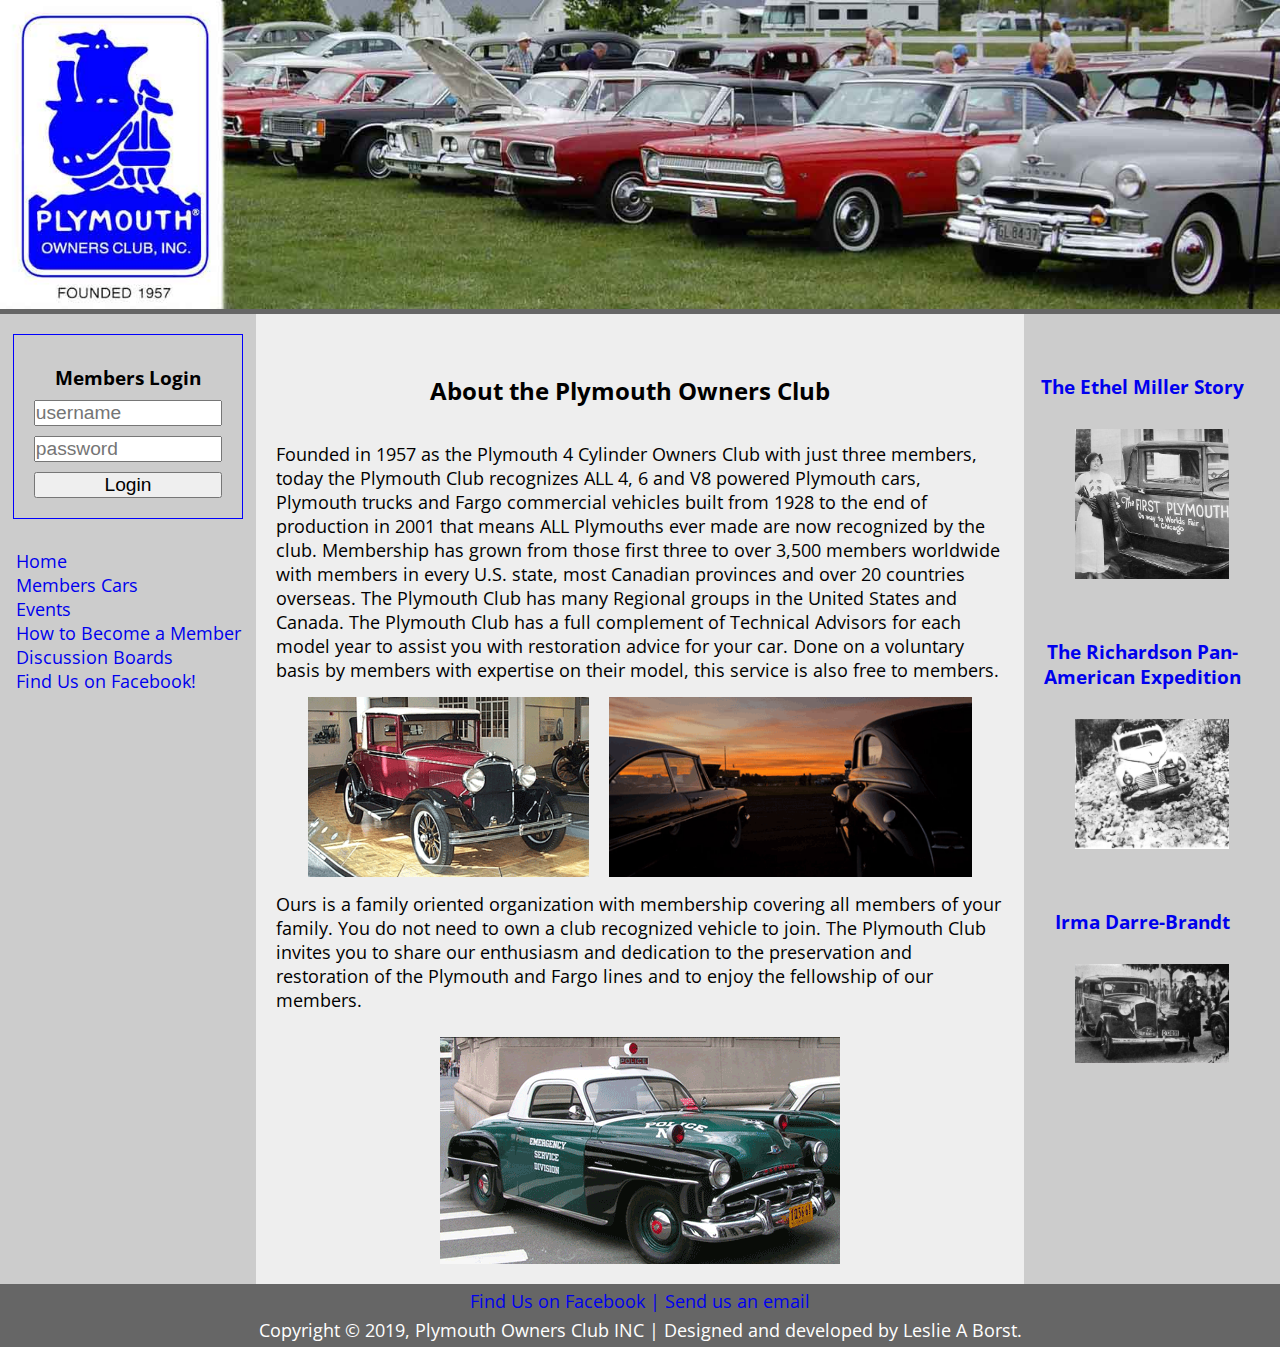
==== index.html @ c784843d "first commit Plymouth Car Club" ====
<!doctype html>
<html lang="en">
	<head>
		<meta charset="UTF-8">
		<meta name="viewport" content="width=device-width,initial-scale=1.0">
		<link href="https://fonts.googleapis.com/css?family=Open+Sans" rel="stylesheet">
		<link rel="stylesheet" type="text/css" href="css/style.css">
	
		<title>Plymouth Owners Club</title>
		
	</head>

	
	<body>
		<div class="wrapper">
			<header class="header">
				<img class ="header-img" src="images/headerimage2.jpg" title="Plymouth Owners Club Founded 1957" alt="Plymouth Owners Club logo and a lineup of classic cars.">
			</header>

			<section class="content">
				<div class="columns">
					<main class="main">
						<h2>About the Plymouth Owners Club</h2>
						<p>
								Founded in 1957 as the Plymouth 4 Cylinder Owners Club with just three members, today the Plymouth Club recognizes ALL 4, 6 and V8 powered Plymouth cars, Plymouth trucks and Fargo commercial vehicles built from 1928 to the end of production in 2001 that means ALL Plymouths ever made are now recognized by the club. 
								Membership has grown from those first three to over 3,500 members worldwide with members in every U.S. state, most Canadian provinces and over 20 countries overseas. The Plymouth Club has many Regional groups in the United States and Canada.
								
								The Plymouth Club has a full complement of Technical Advisors for each model year to assist you with restoration advice for your car. Done on a voluntary basis by members with expertise on their model, this service is also free to members.
						</p>
						<div id="double">
							<img src="images/first.png">
							<img src="images/sunset.png">
							
						</div>
						<p>
							Ours is a family oriented organization with membership covering all members of your family. 
							You do not need to own a club recognized vehicle to join. The Plymouth Club invites you to share our enthusiasm and dedication to the preservation and restoration of the Plymouth and Fargo lines and to enjoy the fellowship of our members.
						</p>
						<div id="single">
							<img src="images/policecar.png">
						</div>
						
					</main>
					<aside class="sidebar-left">
							<form class="login-form" method="post" action="#">
								<h3>Members Login</h3>

								<input type="username" name="username" placeholder="username" >
								<input type="password" name="password" placeholder="password" >

								<button type="submit" class="btn">Login</button>
							</form>
						
						<nav>
							<ul>
								<li><a href="index.html">Home</a></li>
								<li><a href="membercars.html">Members Cars</a></li>
								<li><a href="events.html">Events</a></li>
								<li><a href="howto.html">How to Become a Member</a></li>
								<li><a href="discuss.html">Discussion Boards</a></li>
								<li><a href="https://www.facebook.com/groups/POCNational/" target="_blank">Find Us on Facebook!</a></li>
							</ul>
						</nav>
						
					</aside>

					<aside class="sidebar-right">
						
						<h3><a href="ethal.html" target="_blank">The Ethel Miller Story</a></h3>
						
						<img src="images/miller.jpg">
							
						<h3><a href="richardson.html" target="_blank">The Richardson Pan-American Expedition</a></h3>
						
						<img src="images/panam.jpg">
							
						
						<h3><a href="irma.html" target="_blank">Irma Darre-Brandt</a></h3>
						
						<img src="images/Irma.jpg">
							
						
					</aside>
				</div>
			</section>

			<footer class="footer">
				<p>
					<a href="https://www.facebook.com/groups/POCNational/">Find Us on Facebook |</a>
					<a href="mailto:join@plymouthowners.club"> Send us an email</a>
				</p>
				<p>
					Copyright &copy; 2019, Plymouth Owners Club INC | Designed and developed by Leslie A Borst.
				</p>
			</footer>
		</div>
	</body>
</html>
---- css/style.css ----
html {
    box-sizing: border-box;
    min-height: 100%;
}

body {
  font-family: 'Open Sans', sans-serif;
  color: black;
} 

*,
*:before,
*:after {
    box-sizing: inherit;
    margin: 0;
    padding: 0;
}

.wrapper{
  min-height: 100vh;
  background: #ccc;
  width: 100%;
  display: flex;
  flex-direction: column;
  margin: 0 auto;
}

.header {
  background: #666;
  color: #fff;
  align-self: center;
  width: 100%;
  height: auto;
}

.footer {
  background: #666;
  color: #fff;
  align-items: center;
  width: 100%;
  height: auto;
}
footer p {
  text-align: center;
}

/* LINK STYLES / NAV STYLES */

a:link {
  text-decoration: none;
}

a:visited {
  color: #0100fe;
  text-decoration: none;
}

a:hover,
a:focus {
    color: darkcyan;
    text-decoration: underline;
}

.active,
a:active {
    color: orangered;
    background-color: white;
    padding: 2px;
    text-decoration: underline;
}

nav li {
  list-style-type: none;
  font-size: 18px;
}

nav {
  margin-top: 10px;
}

 /* MAIN CONTENT STYLES */

.content {
  display: flex;
  flex: 1;
  background: #999;
  color: #000; 
}
.columns {
  display: flex;
  flex:1;
}
.main {
  flex: 1;
  order: 2;
  background: #eee;
  display: flex;
  flex-direction: column;
  width: 60%;
}

h1, h2, h3, h4 {
  text-align: center;
  padding: 10px;
  margin: 50px 20px 20px 0px;
}

p {
  font-size: 18px;
  margin: 5px 20px 5px 20px;
  text-align: left;
}

.etheldiv {
  display: flex;
  align-content: center;
  flex-direction: row;
  align-items: center;
}

.etheldivtwo {
  display: flex;
  align-content: center;
  flex-direction: row;
  align-self: center;
}

.panamdiv {
  display: flex;
  align-content: center;
  flex-direction: row;
  align-items: center;
  justify-content: space-around;
}

.anchor {
  text-align: center;
  font-weight: bold;
  font-size: 18px;
  background: #ccc;
  padding: 5px;
  margin: 10px;
}

/*LEFT SIDEBAR STYLES*/

.sidebar-left{
  width: 20%;
  background: #ccc;
  order: 1;
  display: flex;
  flex-direction: column;
  align-items: center;  
}

#meet {
  border-radius: 50%;
  margin: 20px;
}

h4 em {
  text-align: center;
}

.caps {
  font-variant: small-caps;
}

/*RIGHT SIDEBAR STYLES*/

.sidebar-right{ 
  width: 20%;
  order: 3;
  background: #ccc;
  display: flex;
  flex-direction: column;
  align-items: center;
   
}

/*HEADER STYLES*/

.header-img {
  padding: 0;
  width: 100%;
  height: auto;
}

/* IMAGE STYLES*/

#double img {
  height: 200px;
  width: 0 auto;
  padding: 10px;
}

.sidebar-right img {
  width: 60%;
  height: auto;
}
#double {
  display: flex;
  flex-direction: row;
  flex-wrap: nowrap;
  align-content: center;
  justify-content: center;
}

#single {
  display: flex;
  align-self: center;
  margin: 20px;
}

.first,
.cars  {
  width: 325px;
  height: auto;
  align-self: center;
  margin: 0;
  padding: 0;
}

.cars {
  margin-top: 15px;
}

#first {
  width: 400px;
  height: auto;
  align-self: center;
  margin: 10px;
  padding: 0;
}

.event {
  display: flex;
  flex-direction: column;
  align-self: center;
}


figure {
  margin: 0px 20px 0px 20px;
  padding: 0;
  border: solid black 1px;
  background-color: white;
}

figcaption {
  font-size: 12px;
  margin: 0px 10px 10px 10px;
}



/* LOGIN FORM / LOGOUT STYLES */

.login-form {
  display: flex;
  flex-direction: column;
  justify-content: center;
  border: 1px solid #0100fe;
  padding: 20px;
  box-sizing: border-box;
  margin: 20px;
  width: 90%;
}

.login-form input {
  margin-bottom: 10px;
  font-size: 1.2em;
}

.login-form button {
  font-size: 1.2em;
}

form h3 {
  margin: 0;
}

#register {
  width: auto;
  height: auto;
  display: flex;
  flex-direction: column;
  justify-content: center;
  margin: 10px;
  padding: 5px;
}

#meminfo {
  justify-content: center;
  margin: 5px;
  padding: 5px;
  flex-direction: row;
}

#register fieldset {
  margin: 15px 0px 15px 0px;
  width: auto;
  display: flex;
  align-self: center;
}

#register legend {
  border: 1px solid #000000;
  background:#0100fe;
  color: #ffffff;
  padding: 3px;
  margin: 10px;
  font-variant: small-caps;
  font-size: 18px;
}

#register input {
  margin: 2.5px 5px 2.5px 5px;
}

#register label {
  margin: 2.5px 5px 2.5px 5px;
  font-weight: bold;
  font-variant: small-caps;
  font-size: 16px;
}

#register button {
  align-self: center;
  font-size: 20px;
  width: 200px;
  padding: 5px;
  margin: 5px;
  box-shadow: 2px 2px 4px #000000;
  color: #ffffff;
  background: #0100fe;
  border: none;
}

#register button:hover,
a:focus {
  color: white;
  text-decoration: underline;

}

#register button:active {
  text-decoration: underline;
  box-shadow: none;
}

/* DISCUSSION BOARD NOTICE STYLES*/

#important {
  box-shadow: 3px 3px 5px #000000;
  width: 600px;
  align-self: center;
  margin: 50px 0px 50px 0px;
  border: 2px dashed red;
}

#important h2 {
  color: #0100fe;
}

#important p {
  color: darkred;
}

.mem-reg {
  border: 1px solid #0100fe;
  display: flex;
  flex-direction: column;
  width: 40%;
  align-items: center;
  align-self: center;
}

.mem-reg input {
  width: 50%;
  margin: 10px;
  font-size: 1.2em;
}

.mem-reg button {
  width: 50%;
  margin: 10px;
  font-size: 1.2em;
}

/* LINK GALLERY STYLES */

.gallery {
  padding: 10px;
  display: flex;
  flex-flow: row;
  flex-direction: row;
  flex-wrap: wrap;
  justify-content: center;
}

.links img {
  display: flex;
  flex: auto;
  max-width: 350px;
  height: auto;
  margin: 5px;
}

/* OFFICERS/REGIONAL PAGES */

.letter {
  display: flex;
  flex-direction: row;
  margin: 5px;
}

#right img {
  max-width: 200px;
  height: auto;
}

#right ul {
  padding: 5px 30px;
}

#right{
  width: 60%;
  margin: 5px;
  background: white;
}

#left {
  width: 40%;
  margin: 5px;
  background: lightgoldenrodyellow;
}

#left h5 {
  margin: 10px;
}

.club p {
  text-align: center;
}

.club h3 {
  margin: 5px;
}

.officers,
.carsgallery {
  display: flex;
  flex-direction: row;
  flex-wrap: wrap;
  justify-content: space-around;
}

.addy, .club {
  padding: 5px;
  margin:5px;
  border: 1px dotted #0100fe;
  border-radius: 15px;
  background: white;
}

.addy h3 {
  margin: 5px;
  color: #0100fe;
  font-variant: small-caps;
  padding: 5px;
}

.addy p{
  text-align: center;
  padding: 5px;
  margin: 5px;
}
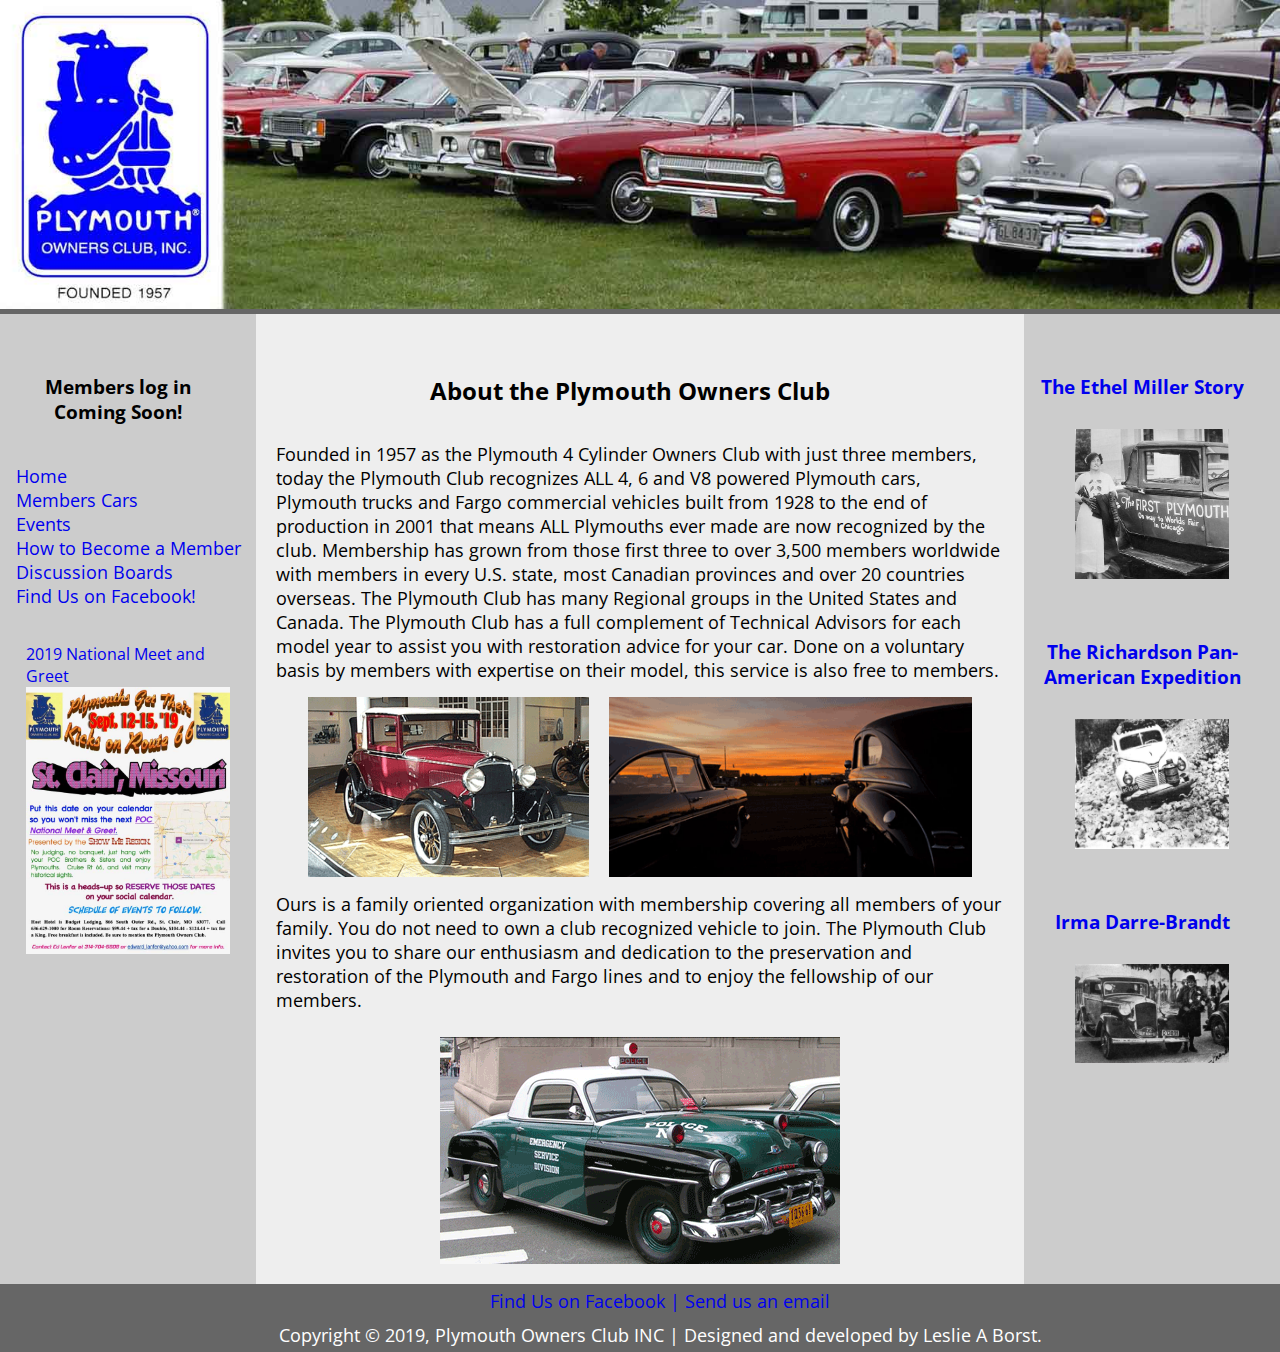
==== commit 555e5136: "image updates and spelling error fixes" ====
--- a/index.html
+++ b/index.html
@@ -42,14 +42,15 @@
 						
 					</main>
 					<aside class="sidebar-left">
-							<form class="login-form" method="post" action="#">
+							<h3>Members log in Coming Soon!</h3>
+						<!-- <form class="login-form" method="post" action="#">
 								<h3>Members Login</h3>
-
+								LOGIN AND REROUTE TO MEMBERS/MEMINDEX.HTML
 								<input type="username" name="username" placeholder="username" >
 								<input type="password" name="password" placeholder="password" >
 
 								<button type="submit" class="btn">Login</button>
-							</form>
+							</form> -->
 						
 						<nav>
 							<ul>
@@ -61,7 +62,10 @@
 								<li><a href="https://www.facebook.com/groups/POCNational/" target="_blank">Find Us on Facebook!</a></li>
 							</ul>
 						</nav>
-						
+						<div style="display:flex; flex-direction:column; align-items:center;width:80%; height:auto; margin-top:35px;">		
+							<a href="events.html">2019 National Meet and Greet</a>	
+							<img src="images/2019-POC-Sept.jpg" width="100%" title="2019 National Meet and Greet" alt="2019 National Meet and Greet">
+						</div>	
 					</aside>
 
 					<aside class="sidebar-right">
--- a/css/style.css
+++ b/css/style.css
@@ -36,12 +36,16 @@
 .footer {
   background: #666;
   color: #fff;
-  align-items: center;
   width: 100%;
   height: auto;
-}
-footer p {
+  display: flex;
+  flex-direction: column;
+  justify-content: center;
+  align-self: center;
+}
+.footer p {
   text-align: center;
+  width: 100%;
 }
 
 /* LINK STYLES / NAV STYLES */
@@ -141,10 +145,13 @@
   padding: 5px;
   margin: 10px;
 }
+.caps {
+  font-variant: small-caps;
+}
 
 /*LEFT SIDEBAR STYLES*/
 
-.sidebar-left{
+.sidebar-left {
   width: 20%;
   background: #ccc;
   order: 1;
@@ -153,22 +160,10 @@
   align-items: center;  
 }
 
-#meet {
-  border-radius: 50%;
-  margin: 20px;
-}
-
-h4 em {
-  text-align: center;
-}
-
-.caps {
-  font-variant: small-caps;
-}
 
 /*RIGHT SIDEBAR STYLES*/
 
-.sidebar-right{ 
+.sidebar-right { 
   width: 20%;
   order: 3;
   background: #ccc;
@@ -188,24 +183,26 @@
 
 /* IMAGE STYLES*/
 
-#double img {
+.sidebar-right > img {
+  width: 60%;
+  height: auto;
+}
+
+
+#double {
+  display: flex;
+  flex-direction: row;
+  flex-wrap: nowrap;
+  align-content: center;
+  justify-content: center;
+}
+
+#double > img {
   height: 200px;
   width: 0 auto;
   padding: 10px;
 }
 
-.sidebar-right img {
-  width: 60%;
-  height: auto;
-}
-#double {
-  display: flex;
-  flex-direction: row;
-  flex-wrap: nowrap;
-  align-content: center;
-  justify-content: center;
-}
-
 #single {
   display: flex;
   align-self: center;
@@ -239,6 +236,14 @@
   align-self: center;
 }
 
+.meet {
+  display: flex;
+  flex-direction: column;
+  align-items: center;
+  width: 80%;
+  height: auto;
+  margin-top: 35px;
+}
 
 figure {
   margin: 0px 20px 0px 20px;
@@ -254,7 +259,7 @@
 
 
 
-/* LOGIN FORM / LOGOUT STYLES */
+/* FORM STYLES */
 
 .login-form {
   display: flex;
@@ -267,16 +272,16 @@
   width: 90%;
 }
 
-.login-form input {
+.login-form > input {
   margin-bottom: 10px;
   font-size: 1.2em;
 }
 
-.login-form button {
+.login-form > button {
   font-size: 1.2em;
 }
 
-form h3 {
+form > h3 {
   margin: 0;
 }
 
@@ -297,14 +302,14 @@
   flex-direction: row;
 }
 
-#register fieldset {
+#register > fieldset {
   margin: 15px 0px 15px 0px;
   width: auto;
   display: flex;
   align-self: center;
 }
 
-#register legend {
+#register > legend {
   border: 1px solid #000000;
   background:#0100fe;
   color: #ffffff;
@@ -314,18 +319,18 @@
   font-size: 18px;
 }
 
-#register input {
+#register > input {
   margin: 2.5px 5px 2.5px 5px;
 }
 
-#register label {
+#register > label {
   margin: 2.5px 5px 2.5px 5px;
   font-weight: bold;
   font-variant: small-caps;
   font-size: 16px;
 }
 
-#register button {
+#register > button {
   align-self: center;
   font-size: 20px;
   width: 200px;
@@ -337,14 +342,14 @@
   border: none;
 }
 
-#register button:hover,
+#register > button:hover,
 a:focus {
   color: white;
   text-decoration: underline;
 
 }
 
-#register button:active {
+#register > button:active {
   text-decoration: underline;
   box-shadow: none;
 }
@@ -359,11 +364,11 @@
   border: 2px dashed red;
 }
 
-#important h2 {
+#important > h2 {
   color: #0100fe;
 }
 
-#important p {
+#important > p {
   color: darkred;
 }
 
@@ -376,13 +381,13 @@
   align-self: center;
 }
 
-.mem-reg input {
+.mem-reg > input {
   width: 50%;
   margin: 10px;
   font-size: 1.2em;
 }
 
-.mem-reg button {
+.mem-reg > button {
   width: 50%;
   margin: 10px;
   font-size: 1.2em;
@@ -399,7 +404,7 @@
   justify-content: center;
 }
 
-.links img {
+.links > img {
   display: flex;
   flex: auto;
   max-width: 350px;
@@ -415,16 +420,16 @@
   margin: 5px;
 }
 
-#right img {
+#right > img {
   max-width: 200px;
   height: auto;
 }
 
-#right ul {
+#right > ul {
   padding: 5px 30px;
 }
 
-#right{
+#right {
   width: 60%;
   margin: 5px;
   background: white;
@@ -436,15 +441,15 @@
   background: lightgoldenrodyellow;
 }
 
-#left h5 {
+#left > h5 {
   margin: 10px;
 }
 
-.club p {
+.club > p {
   text-align: center;
 }
 
-.club h3 {
+.club > h3 {
   margin: 5px;
 }
 
@@ -464,15 +469,174 @@
   background: white;
 }
 
-.addy h3 {
+.addy > h3 {
   margin: 5px;
   color: #0100fe;
   font-variant: small-caps;
   padding: 5px;
 }
 
-.addy p{
+.addy > p{
   text-align: center;
   padding: 5px;
   margin: 5px;
-}+}
+
+/*MEDIA QUERIES FOR RESPONSIVENESS*/
+
+/* Extra small devices (phones, 600px and down) */
+@media only screen and (max-width: 600px) {
+    .columns {
+      flex-direction: column;
+    }
+    .sidebar-left {
+      width: 100%;
+    }
+  
+    .main {
+      width: 100%;
+    }
+  
+    .sidebar-right {
+      width: 100%;
+    }
+  
+    .sidebar-right > img {
+      width: 40%;
+    }
+
+    .sidebar-left > img {
+      width: 40%;
+    }
+  
+    .login-form {
+      width: 50%;
+    }
+  
+    .footer {
+      width: 100%;
+    }
+
+    .footer > p {
+      text-align: center;
+      width: 100%;
+    }
+  }
+
+
+/* Medium devices (landscape tablets, 768px and up) */
+@media only screen and (max-width: 768px) {
+  .columns {
+    flex-direction: column;
+  }
+  .sidebar-left {
+    width: 100%;
+  }
+
+  .main {
+    width: 100%;
+  }
+
+  .sidebar-right {
+    width: 100%;
+  }
+
+  .sidebar-right > img {
+    width: 40%;
+  }
+  .sidebar-left > img {
+    width: 40%;
+  }
+
+  .login-form {
+    width: 50%;
+  }
+
+  .footer {
+    width: 100%;
+  }
+
+  .footer > p {
+    text-align: center;
+    width: 100%;
+  }
+}
+ 
+
+/* Large devices (laptops/desktops, 992px and up) */
+@media only screen and (max-width: 992px) {
+  .columns {
+    flex-direction: column;
+  }
+  .sidebar-left {
+    width: 100%;
+  }
+
+  .main {
+    width: 100%;
+  }
+
+  .sidebar-right {
+    width: 100%;
+  }
+
+  .sidebar-right > img {
+    width: 40%;
+  }
+  .sidebar-left > img {
+    width: 40%;
+  }
+
+  .login-form {
+    width: 50%;
+  }
+  .footer {
+    width: 100%;
+  }
+
+  .footer > p {
+    text-align: center;
+    width: 100%;
+  }
+}
+
+
+/* Extra large devices (large laptops and desktops, 1200px and up) */
+@media only screen and (max-width: 1200px) {
+  .columns {
+    flex-direction: column;
+  }
+  .sidebar-left {
+    width: 100%;
+  }
+
+  .main {
+    width: 100%;
+  }
+
+  .sidebar-right {
+    width: 100%;
+  }
+
+  .sidebar-right > img {
+    width: 40%;
+  }
+
+  .sidebar-left > img {
+    width: 40%;
+  }
+
+  .login-form {
+    width: 50%;
+  }
+
+  .footer {
+    width: 100%;
+  }
+
+  .footer > p {
+    text-align: center;
+    width: 100%;
+  } 
+}
+
